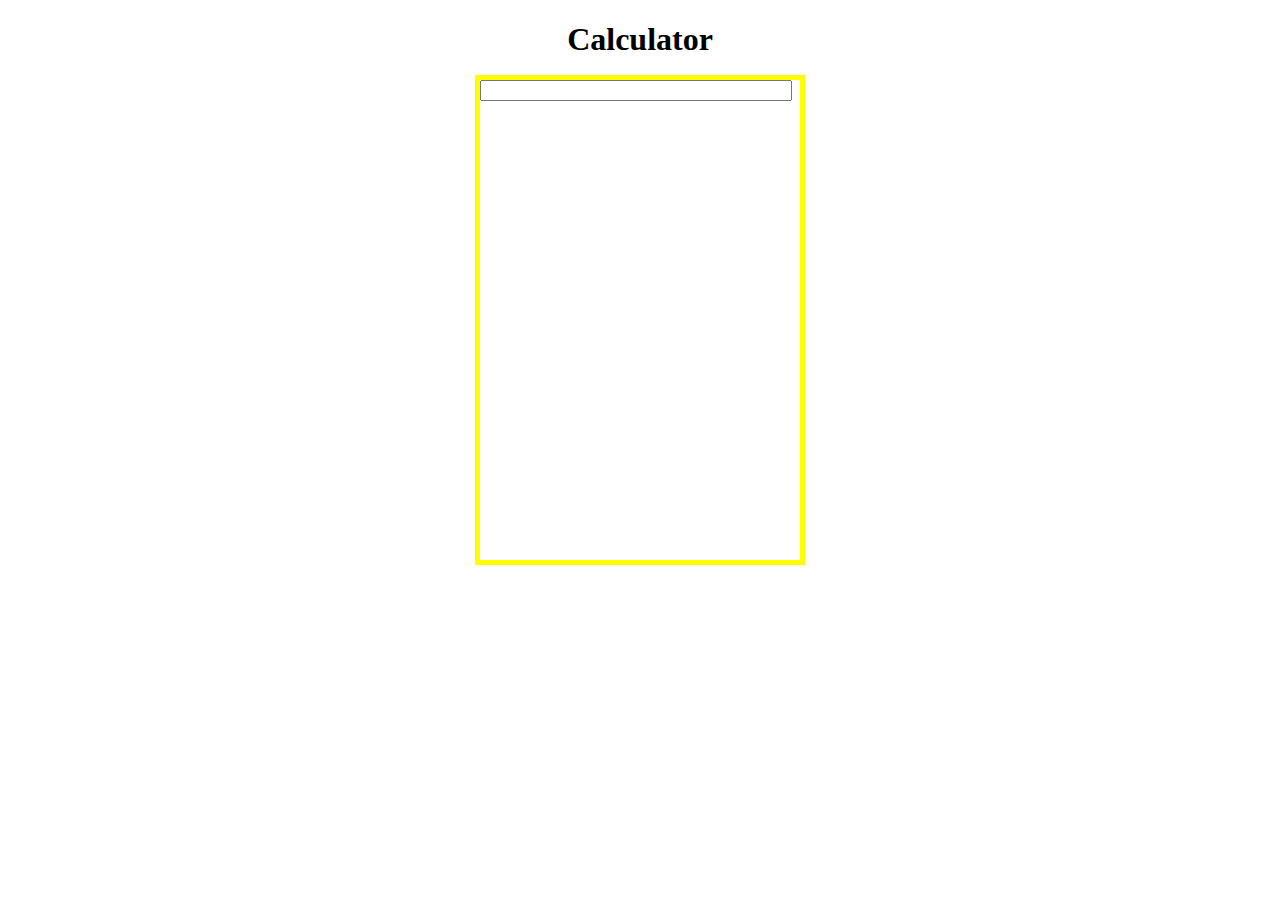
==== calculator/index.html @ 215587e0 "training-test" ====
<!DOCTYPE html>
<html lang="pt-BR">
<head>
  <meta charset="UTF-8">
  <meta http-equiv="X-UA-Compatible" content="IE=edge">
  <meta name="viewport" content="width=device-width, initial-scale=1.0">
  <link rel="stylesheet" href="style.css">
  <title>Calculator</title>
</head>
<body>
  <header>
    <h1>Calculator</h1>
    <section>
      <input type="text">
    </section>
  </header>
  <script src="script.js"></script>
</body>
</html>
---- calculator/style.css ----
*

header h1{
  text-align: center;
}
section{
  max-width: 20rem;
  height: 30rem;
  background-color: white;
  margin: auto;
  box-shadow: 0px 0px 0px 5px yellow;
}
input{
  width: 19rem;
  display: flex;
}
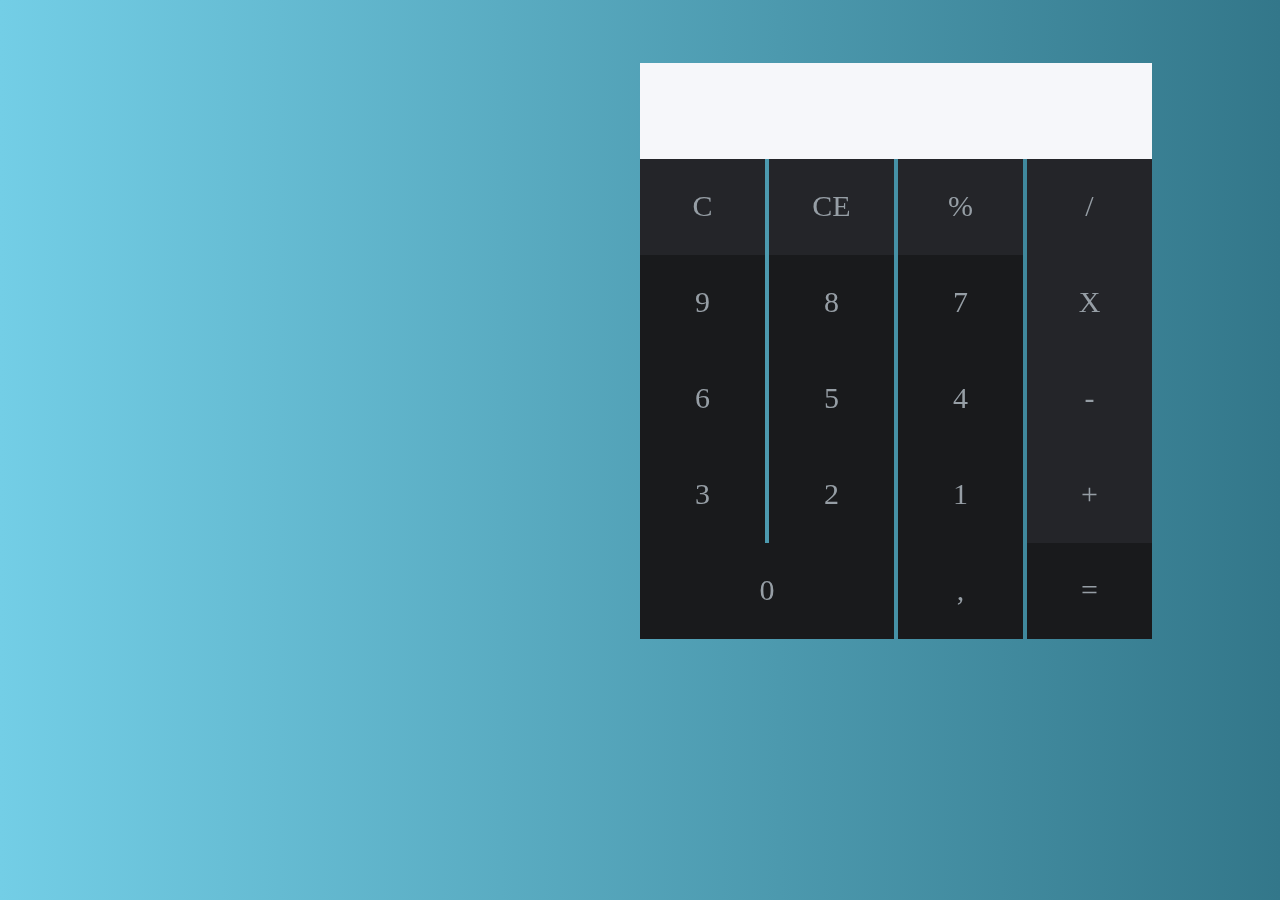
==== commit d5d21c2e: "initialCalculator" ====
--- a/calculator/index.html
+++ b/calculator/index.html
@@ -8,12 +8,31 @@
   <title>Calculator</title>
 </head>
 <body>
-  <header>
-    <h1>Calculator</h1>
-    <section>
-      <input type="text">
-    </section>
-  </header>
+  <div class="calculator">
+    <div class="visor">
+      <div id="accumulator" class="acc"></div>
+      <div id="total" class="total" hidden></div>
+    </div>
+    <div class="numeric action" onclick="cleanAll()">C</div>
+    <div class="numeric action" onclick="cleanCurrent()">CE</div>
+    <div class="numeric action" onclick="percentage()">%</div>
+    <div class="numeric action" onclick="calcAction('/')">/</div>
+    <div class="numeric" onclick="addNumber(9)">9</div>
+    <div class="numeric" onclick="addNumber(8)">8</div>
+    <div class="numeric" onclick="addNumber(7)">7</div>
+    <div class="numeric action" onclick="calcAction('x')">X</div>
+    <div class="numeric" onclick="addNumber(6)">6</div>
+    <div class="numeric" onclick="addNumber(5)">5</div>
+    <div class="numeric" onclick="addNumber(4)">4</div>
+    <div class="numeric action" onclick="calcAction('-')">-</div>
+    <div class="numeric" onclick="addNumber(3)">3</div>
+    <div class="numeric" onclick="addNumber(2)">2</div>
+    <div class="numeric" onclick="addNumber(1)">1</div>
+    <div class="numeric action" onclick="calcAction('+')">+</div>
+    <div class="numeric zero" onclick="addNumber(0)">0</div>
+    <div class="numeric" onclick="addComma()">,</div>
+    <div class="numeric actionResult" onclick="result()">=</div>
+  </div>
   <script src="script.js"></script>
 </body>
 </html>--- a/calculator/style.css
+++ b/calculator/style.css
@@ -1,16 +1,58 @@
-*
-
-header h1{
+*{
+  box-sizing: border-box;
+  max-height: 6rem;
+}
+body{
+  background: linear-gradient(to right, #73cee6, #33778a);
+}
+.calculator{
+  position: fixed;
+  width: 520px;
+  top: 7%;
+  left: 50%;
+}
+.numeric{
+  width: 125px;
+  height: 125px;
+  display: inline-block;
+  background: #191a1c;
+  color: #969ea5;
+  font-size: 30px;
   text-align: center;
+  vertical-align: middle;
+  padding-top: 30px;
+  cursor: pointer;
 }
-section{
-  max-width: 20rem;
-  height: 30rem;
-  background-color: white;
-  margin: auto;
-  box-shadow: 0px 0px 0px 5px yellow;
+.numeric:active{
+  background: #f0f0f5;
+  color: #191a1c;
 }
-input{
-  width: 19rem;
-  display: flex;
+.zero{
+  width: 254px;
+}
+.action{
+  background: #242529;
+}
+.result{
+  background: #267e94;
+}
+.visor{
+  width: 512px;
+  height: 150px;
+  background: #f6f7fa;
+}
+.total{
+  width: 512px;
+  color: #242529;
+  font-size: 60px;
+  text-align: right;
+  padding-right: 10px;
+}
+.acc{
+  color: #c5c5c5;
+  width: 512px;
+  font-size: 25px;
+  text-align: right;
+  padding-right: 10px;
+  padding-top: 5px;
 }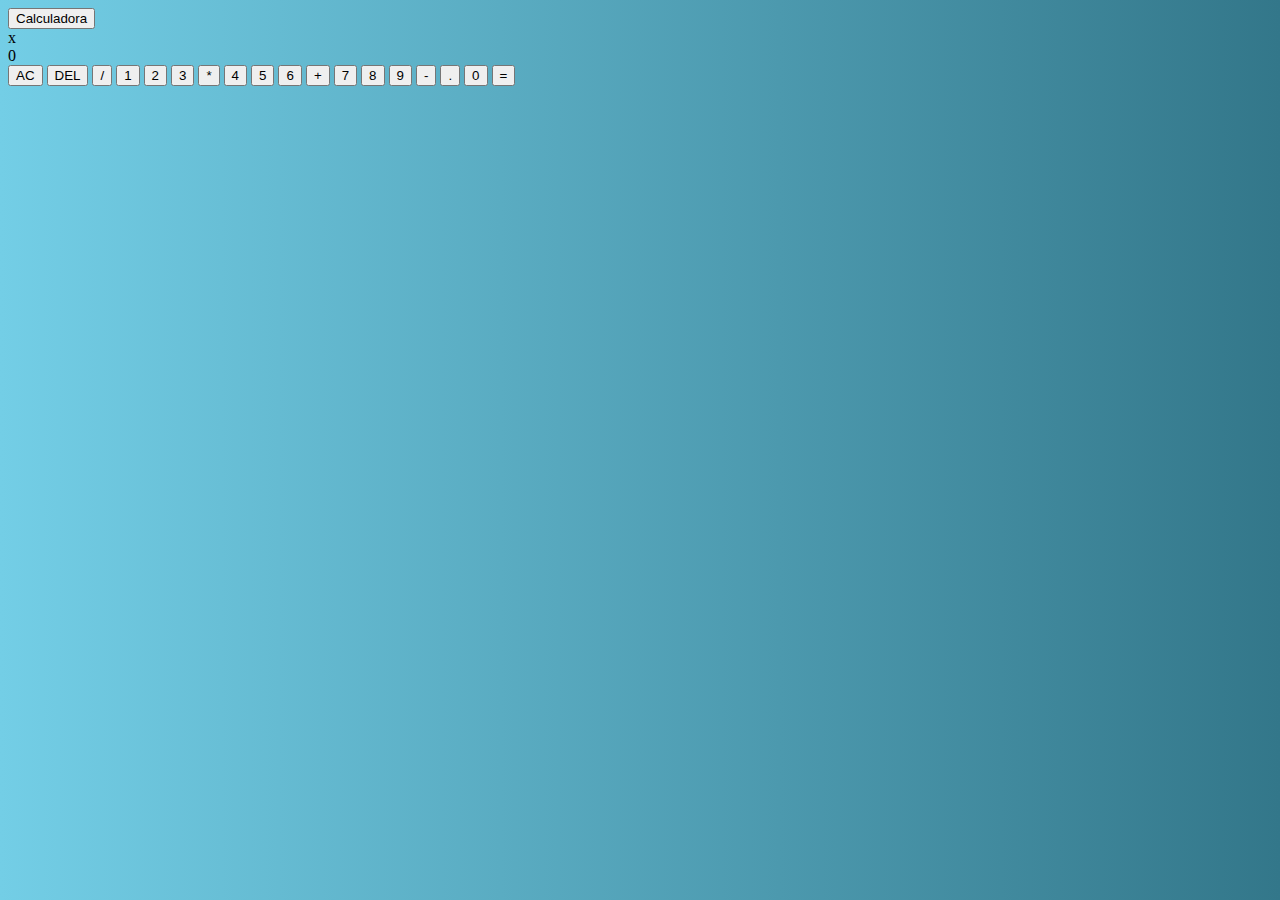
==== commit 11defb3e: "Update index.html" ====
--- a/calculator/index.html
+++ b/calculator/index.html
@@ -1,38 +1,45 @@
 <!DOCTYPE html>
-<html lang="pt-BR">
+<html lang="PT-BR">
 <head>
-  <meta charset="UTF-8">
-  <meta http-equiv="X-UA-Compatible" content="IE=edge">
-  <meta name="viewport" content="width=device-width, initial-scale=1.0">
-  <link rel="stylesheet" href="style.css">
-  <title>Calculator</title>
+    <meta charset="UTF-8">
+    <meta name="viewport" content="width=device-width, initial-scale=1.0">
+
+    <link rel="stylesheet" href="style.css">
+
+    <title>Hmmm</title>
 </head>
 <body>
-  <div class="calculator">
-    <div class="visor">
-      <div id="accumulator" class="acc"></div>
-      <div id="total" class="total" hidden></div>
+    <button class="button-popup">Calculadora</button>
+    
+    <div class="popup-wrapper">
+        <div class="grid-container">
+            <div class="popup-close">x</div>
+
+            <div class="output">
+                <div data-previous class="previous-operand"></div>
+                <div data-current class="current-operand">0</div>
+            </div>
+            <button data-all-clear class="twice">AC</button>
+            <button data-delete>DEL</button>
+            <button data-operator class="operator">/</button>
+            <button data-number>1</button>
+            <button data-number>2</button>
+            <button data-number>3</button>
+            <button data-operator class="operator">*</button>
+            <button data-number>4</button>
+            <button data-number>5</button>
+            <button data-number>6</button>
+            <button data-operator class="operator">+</button>
+            <button data-number>7</button>
+            <button data-number>8</button>
+            <button data-number>9</button>
+            <button data-operator class="operator">-</button>
+            <button data-number class="twice">.</button>
+            <button data-number>0</button>
+            <button data-equals class="operator">=</button>
+        </div>
     </div>
-    <div class="numeric action" onclick="cleanAll()">C</div>
-    <div class="numeric action" onclick="cleanCurrent()">CE</div>
-    <div class="numeric action" onclick="percentage()">%</div>
-    <div class="numeric action" onclick="calcAction('/')">/</div>
-    <div class="numeric" onclick="addNumber(9)">9</div>
-    <div class="numeric" onclick="addNumber(8)">8</div>
-    <div class="numeric" onclick="addNumber(7)">7</div>
-    <div class="numeric action" onclick="calcAction('x')">X</div>
-    <div class="numeric" onclick="addNumber(6)">6</div>
-    <div class="numeric" onclick="addNumber(5)">5</div>
-    <div class="numeric" onclick="addNumber(4)">4</div>
-    <div class="numeric action" onclick="calcAction('-')">-</div>
-    <div class="numeric" onclick="addNumber(3)">3</div>
-    <div class="numeric" onclick="addNumber(2)">2</div>
-    <div class="numeric" onclick="addNumber(1)">1</div>
-    <div class="numeric action" onclick="calcAction('+')">+</div>
-    <div class="numeric zero" onclick="addNumber(0)">0</div>
-    <div class="numeric" onclick="addComma()">,</div>
-    <div class="numeric actionResult" onclick="result()">=</div>
-  </div>
-  <script src="script.js"></script>
+
+    <script src="script.js"></script>
 </body>
-</html>+</html>
